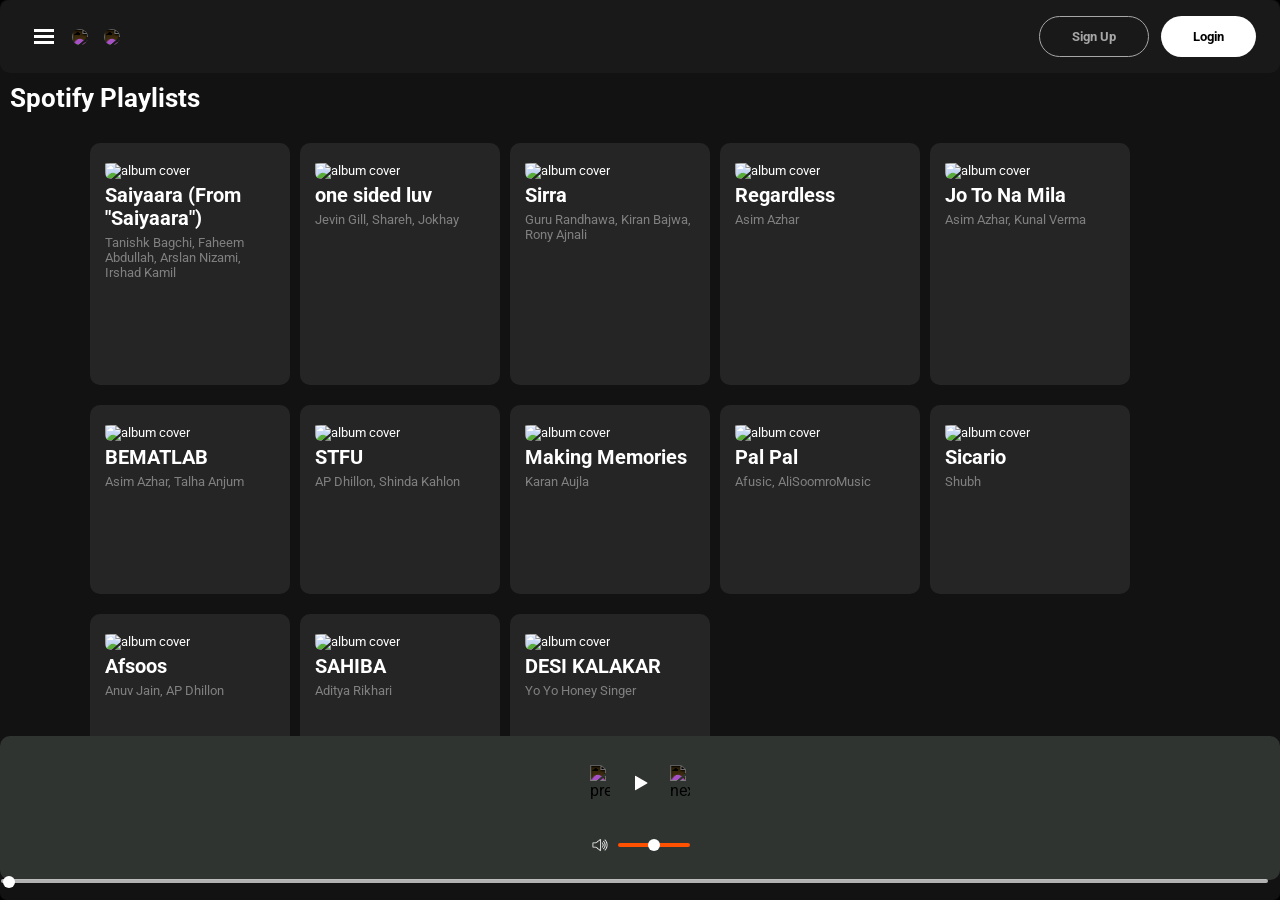
==== index/index.html @ 64549aa1 "Added all the code files" ====
<!DOCTYPE html>
<html lang="en">

<head>
    <meta charset="UTF-8">
    <meta name="viewport" content="width=device-width, initial-scale=1.0">
    <link rel="stylesheet" href="/style/style2.css">
    <link rel="stylesheet" href="/style/utility.css">
    <link rel="preconnect" href="https://fonts.googleapis.com">
    <link rel="preconnect" href="https://fonts.gstatic.com" crossorigin>
    <link rel="icon" class="invert" sizes="16x16" type="image/png"
        href="https://open.spotifycdn.com/cdn/images/favicon16.1c487bff.png">
    <link
        href="https://fonts.googleapis.com/css2?family=Butcherman&family=Martel+Sans:wght@600&family=Poppins:ital,wght@0,100;0,200;0,300;0,400;0,500;0,600;0,700;0,800;0,900;1,100;1,200;1,300;1,400;1,500;1,600;1,700;1,800;1,900&family=Roboto:ital,wght@0,100..900;1,100..900&display=swap"
        rel="stylesheet">
    <title>Spotify - Web Player: Music for everyone</title>
</head>

<body>
    <div class="container flex bg-black">
        
        <div class="left">
            <div class="close">
                <img width="25px" class="invert close-img" src="/img/cross.svg" alt="cross">
            </div>
            <div class="home bg-gray rounded margin-1 padding-1">
                <div class="logo flex align-item"><img class="invert" src="/img/logo.svg" alt="logo">Spotify</div>
                <ul>
                    <li><img class="invert" src="/img/home.svg" alt="home">Home</li>
                    <li><img class="invert" src="/img/search.svg" alt="search">Search</li>
                </ul>
            </div>

            <div class="library bg-gray rounded padding-1 margin-1">
                <div class="heading flex align-item">
                    <h2>Your Library</h2>
                    <button><img class="invert justify-center" src="/img/plus.svg" alt="plus"></button>
                </div>

                <div class="songslist">
                    <ul>
                    </ul>
                </div>

                <div class="footer">
                    <div><a href="https://www.spotify.com/pk-en/legal/">Legal</a></div>
                    <div><a href="https://www.spotify.com/pk-en/safetyandprivacy/">Safety & Privacy Center</a></div>
                    <div><a href="https://www.spotify.com/pk-en/legal/privacy-policy/">Privacy Policy</a></div>
                    <div><a href="https://www.spotify.com/pk-en/legal/cookies-policy/">Cookies</a></div>
                    <div><a href="https://www.spotify.com/pk-en/legal/privacy-policy/#s3">About Ads</a></div>
                    <div><a href="https://www.spotify.com/pk-en/accessibility/">Accessibility</a></div>
                </div>
            </div>
        </div>

        <div class="right bg-gray rounded">
            <div class="header">
                <div class="nav">
                    <img src="/img/hamburger.svg" class="invert hamburger" alt="hamburger" height="20" width="20">
                    <img src="https://cdn.hugeicons.com/icons/arrow-left-01-stroke-sharp.svg" alt="back">
                    <img src="https://cdn.hugeicons.com/icons/arrow-right-01-stroke-standard.svg" alt="forward">
                </div>
                <div class="buttons">
                    <button>Sign Up</button>
                    <button>Login</button>
                </div>
            </div>



            <div class="spotifyPlaylists">
                <h1>Spotify Playlists</h1>
                <div class="card-container">
                    <div class="card" data-folder="songsNew">

                        <img class="play" src="/img/playButton.svg" alt="playbutton">
                        <img src="https://i.scdn.co/image/ab67616d00001e02a7e251b543c77a6ed356dfbe" alt="album cover">
                        <h2>Saiyaara (From "Saiyaara")</h2>
                        <p>Tanishk Bagchi, Faheem Abdullah, Arslan Nizami, Irshad Kamil</p>

                    </div>

                    <div class="card" data-folder="cs">
                        <img class="play" src="/img/playButton.svg" alt="playbutton">
                        <img src="https://i.scdn.co/image/ab67616d00001e0292e9ea8063b79cfb7c88a0ef" alt="album cover">
                        <h2>one sided luv</h2>
                        <p>Jevin Gill, Shareh, Jokhay</p>

                    </div>

                    <div class="card" data-folder="songs3">
                        <img class="play" src="/img/playButton.svg" alt="playbutton">
                        <img src="https://i.scdn.co/image/ab67616d00001e02bd7e1592d75a9ad8d211debd" alt="album cover">
                        <h2>Sirra</h2>
                        <p>Guru Randhawa, Kiran Bajwa, Rony Ajnali</p>

                    </div>
                    <div class="card" data-folder="songs4">
                        <img class="play" src="/img/playButton.svg" alt="playbutton">
                        <img src="https://i.scdn.co/image/ab67616d00001e021d0fb29c29b2b78eecd5fd6f" alt="album cover">
                        <h2>Regardless</h2>
                        <p>Asim Azhar</p>

                    </div>
                    <div class="card" data-folder="songs5">
                        <img class="play" src="/img/playButton.svg" alt="playbutton">
                        <img src="https://i.scdn.co/image/ab67616d0000b27337d2750688d2e36d8bf72b61" alt="album cover">
                        <h2>Jo To Na Mila</h2>
                        <p>Asim Azhar, Kunal Verma</p>

                    </div>
                    <div class="card" data-folder="songs6">
                        <img class="play" src="/img/playButton.svg" alt="playbutton">
                        <img src="https://i.scdn.co/image/ab67616d00001e022eaf108332063121a5691b13" alt="album cover">
                        <h2>BEMATLAB</h2>
                        <p>Asim Azhar, Talha Anjum</p>

                    </div>
                    <div class="card" data-folder="songs7">
                        <img class="play" src="/img/playButton.svg" alt="playbutton">
                        <img src="https://i.scdn.co/image/ab67616d0000b273123cdd6a61f9f07afb4eb11e" alt="album cover">
                        <h2>STFU</h2>
                        <p>AP Dhillon, Shinda Kahlon</p>

                    </div>

                    <div class="card" data-folder="songs8">
                        <img class="play" src="/img/playButton.svg" alt="playbutton">
                        <img src="https://i.scdn.co/image/ab67616d00001e02bb25239324c4e16ae01fda36" alt="album cover">
                        <h2>Making Memories</h2>
                        <p>Karan Aujla</p>

                    </div>
                    <div class="card" data-folder="songs9">
                        <img class="play" src="/img/playButton.svg" alt="playbutton">
                        <img src="http://i.scdn.co/image/ab67616d00001e0285c5968be0d0d9c545241124" alt="album cover">
                        <h2>Pal Pal</h2>
                        <p>Afusic, AliSoomroMusic</p>

                    </div>
                    <div class="card" data-folder="songs10">
                        <img class="play" src="/img/playButton.svg" alt="playbutton">
                        <img src="https://i.scdn.co/image/ab67616d0000b2738e1bd9f2ca754ace0396d72f" alt="album cover">
                        <h2>Sicario</h2>
                        <p>Shubh</p>

                    </div>
                    <div class="card" data-folder="songs11">
                        <img class="play" src="/img/playButton.svg" alt="playbutton">
                        <img src="https://i.scdn.co/image/ab67616d00001e028537cf974af2c408bdd8e1a6" alt="album cover">
                        <h2>Afsoos</h2>
                        <p>Anuv Jain, AP Dhillon</p>

                    </div>
                    <div class="card" data-folder="songs12">
                        <img class="play" src="/img/playButton.svg" alt="playbutton">
                        <img src="https://i.scdn.co/image/ab67616d00001e020a47bbe7141fdfe0eb2cdba7" alt="album cover">
                        <h2>SAHIBA</h2>
                        <p>Aditya Rikhari</p>

                    </div>
                    <div class="card" data-folder="songs13">
                        <img class="play" src="/img/playButton.svg" alt="playbutton">
                        <img src="https://i.scdn.co/image/ab67616d00001e0265ce8c712e4fb894bc88461b" alt="album cover">
                        <h2>DESI KALAKAR</h2>
                        <p>Yo Yo Honey Singer</p>

                    </div>

                </div>

            </div>

            <div class="playbar">

                <div class="songinfo">
                </div>
                <div class="songbuttons invert">
                    <img id="previous" width="23" src="https://cdn-icons-png.flaticon.com/512/8839/8839055.png"
                        alt="previous">
                    <img id="play" src="/img/playButton.svg" alt="play">
                    <img id="next" width="17" src="https://cdn-icons-png.flaticon.com/512/6364/6364389.png" alt="next">
                </div>

                <div class="voltime">

                    <div class="songtime"> </div>
                    <div class="volume-control">
                        <img src="/img/volume.png" alt="volume" class="volume-icon invert">
                        <input type="range" min="0" max="100" value="50" class="volume-slider">
                    </div>

                </div>

            </div>

            <div class="seekbar">
                <div class="circle"></div>
            </div>

        </div>
    </div>
    <script src="/script/script2.js"></script>
</body>

</html>
---- style/style2.css ----
* {
    margin: 0;
    padding: 0;
    box-sizing: border-box;
    font-family: 'Roboto', sans-serif;
}

body {
    background-color: black;
    color: white;
}

html,
body {
    height: 100%;
    /* overflow: hidden; */
}

.container {
    display: flex;
    height: 100%;
    overflow: hidden;
}

.logo {
    gap: 2px;
    font-weight: bold;
    display: flex;
    align-items: center;
}

.left {
    width: 25vw;
    padding: 3px 5px;
    display: flex;
    flex-direction: column;
    height: 100vh;
    position: relative;
}

.right {
    width: 75vw;
    margin: 9px 3px 0 0;
    height: 100%;
    position: relative;

}

.home ul li {
    list-style: none;
    display: flex;
    gap: 18px;
    padding-top: 12px;
    font-weight: bold;
    align-items: center;
    width: 20px;
}

.library {
    flex: 1;
    display: flex;
    flex-direction: column;
    margin-top: 10px;
    padding-left: 12px;
    position: relative;
    overflow: hidden;
}

.heading {
    padding: 10px 8px;
    font-size: 10px;
    display: flex;
    align-items: center;
    margin: -10px 0;
}

.heading button {
    background: none;
    border: none;
    cursor: pointer;
    padding: 8px;
    border-radius: 50%;
    transition: background-color 0.2s ease;
    display: flex;
    align-items: center;
    justify-content: center;
    margin-left: auto;
}

.heading button:hover {
    background-color: rgba(255, 255, 255, 0.1);
}

.heading button img {
    width: 16px;
    height: 16px;
}

.songslist {
    flex: 1;
    overflow-y: scroll;
    margin: 12px 0;
    padding-right: 8px;
    scrollbar-color: gray;
    scroll-behavior: smooth;
}

.songslist ul {
    padding: 0;
    margin: 0;
}

.songslist ul li {
    list-style-type: decimal;
    display: flex;
    gap: 34px;
    cursor: pointer;
    border: 1px solid gray;
    margin: 5px 0;
    padding: 12px 5px 10px 10px;
    border-radius: 5px;
    max-height: 100vh;
    font-size: 14px;
    align-items: center;
}

.songslist ul li img {
    width: 20px;
}

.playnow {
    display: flex;
    align-items: center;
    justify-content: center;
    padding: 10px 34px;
}

.playnow span {
    font-size: 15px;
    width: 63px;
    padding: 0 9px;
}

.footer {
    display: flex;
    flex-wrap: wrap;
    font-size: 14px;
    align-items: center;
    gap: 22px;
    position: relative;
    bottom: 0;
    padding: 15px 12px;
}

.footer a {
    color: gray;
    text-decoration: none;
}

.header {
    display: flex;
    justify-content: space-between;
    align-items: center;
    padding: 16px 24px;
    background-color: rgb(26, 25, 25);
    border-radius: 10px;
}

.nav {
    display: flex;
    gap: 0;
    align-items: center;
}

.nav :nth-child(2),
.nav :nth-child(3) {
    width: 32px;
    height: 32px;
    padding: 8px;
    border-radius: 50%;
    cursor: pointer;
    transition: background-color 0.2s ease;
    filter: invert(1);
}

.nav img:hover {
    background-color: rgba(255, 255, 255, 0.1);
}

.buttons {
    display: flex;
    gap: 12px;
}

.buttons button {
    padding: 12px 32px;
    border-radius: 24px;
    border: none;
    font-weight: bold;
    cursor: pointer;
    transition: all 0.2s ease;
}

.buttons button:first-child {
    background: transparent;
    color: #a7a7a7;
    border: 1px solid #a7a7a7;
}

.buttons button:first-child:hover {
    color: white;
    border-color: white;
    transform: scale(1.05);
}

.buttons button:last-child {
    background: white;
    color: black;
}

.buttons button:last-child:hover {
    background: #e6e6e6;
    transform: scale(1.05);
}

.spotifyPlaylists {
    padding: 10px;
    font-size: 13px;
    overflow-y: auto;
    height: calc(100% - 60px);
    /* Adjust based on header height */
    display: flex;
    flex-direction: column;
}

.seekbar-container {
    order: 3;
    width: 100%;
    height: 20px;
    display: flex;
}

.playbar {
    display: flex;
    position: absolute;
    bottom: 20px;
    background-color: #303431;
    width: 99.5%;
    padding: 18px 10px;
    border-radius: 10px;
    left: 0;
    flex-direction: column;
    gap: 10px;
    align-items: center;
    justify-content: center;
}

.contain.scroll-x {
    display: flex;
    overflow-x: auto;
    gap: 16px;
    padding-bottom: 8px;
    scroll-behavior: smooth;
}

.hamburger {
    width: 40px;
    height: 40px;
    display: none;
    cursor: pointer;
}

.card-container {
    display: flex;
    flex-wrap: wrap;
    gap: 10px;
    padding: 20px;
    position: relative;
    overflow-y: auto;
    /* Enable vertical scrolling */
    max-height: calc(100% - 110px);
    /* Adjust based on your needs */
    flex: 1;
}

.card {
    min-width: 200px;
    width: 180px;
    font-size: 13px;
    padding: 15px;
    background-color: #252525;
    border-radius: 10px;
    overflow: hidden;
    cursor: pointer;
    position: relative;
    margin-top: 10px;
    left: 60px;
}

.card>* {
    padding-top: 5px;
}

.card img {
    width: 100%;
    object-fit: contain;
    border-radius: 6px;
}

.card p {
    color: gray;
}

.card .play {
    width: 40px;
    background-color: #18ef18;
    border-radius: 30px;
    padding: 7px;
    position: absolute;
    left: 150px;
    top: 210px;
    opacity: 0;
    transition: top 0.4s ease, opacity 0.4s ease;
}

.card:hover .play {
    top: 130px;
    /* move up on hover */
    opacity: 1;
}

.cardContainer::-webkit-scrollbar {
    width: 8px;
}

.cardContainer::-webkit-scrollbar-thumb {
    background-color: #3a3a3a;
    border-radius: 10px;
}

.songbuttons {
    width: 25px;
    height: 23px;
    display: flex;
    gap: 20px;
    justify-content: center;
    cursor: pointer;
    align-items: center;
    position: relative;
}

.seekbar {
    height: 0;
    width: 98.5%;
    border: 2px solid rgba(255, 255, 255, 0.67);
    position: absolute;
    bottom: 16px;
    border-radius: 20px;
    margin: 1px;
    cursor: pointer;
}

.circle {
    width: 12px;
    height: 12px;
    background-color: rgb(255, 255, 255);
    position: absolute;
    bottom: -6px;
    left: 0%;
    border-radius: 23px;
    transition: left 0.5s;
}

.songinfo {
    position: absolute;
    left: 15px;
    font-size: 14px;
    color: white;
    overflow-wrap: break-word;
    width: 30%;
}


.voltime {
    display: flex;
    position: absolute;
    right: 30px;
    gap: 23px;
    align-items: center;
}

.songtime {
    font-size: 14px;
    color: white;
    white-space: nowrap;
    display: flex;

}

#play,
#previous,
#next {
    width: 20px;
}

.close>img {
    position: absolute;
    right: 40px;
    top: 32px;
    display: none;
}

/* Volume Control Styles */
.volume-control {
    display: flex;
    align-items: center;
    gap: 8px;
    width: 120px;
}

.volume-icon {
    width: 20px;
    height: 20px;
    transition: transform 0.2s ease;
}

.volume-icon:hover {
    transform: scale(1.1);
}


.volume-slider {
    appearance: 1;
    -webkit-appearance: none;
    width: 100%;
    height: 4px;
    background: #ff5100;
    border-radius: 5px;
    outline: none;
    cursor: pointer;
    transition: background 0.2s ease;
}

.volume-slider:hover {
    background: #f58d05;
}

.volume-slider::-webkit-slider-thumb {
    -webkit-appearance: none;
    width: 12px;
    height: 12px;
    background: white;
    border-radius: 50%;
    cursor: pointer;
    transition: transform 0.2s ease;
}

.volume-slider::-webkit-slider-thumb:hover {
    transform: scale(1.2);
}

/* Responsive Enhancements */
@media (max-width: 1570px) {
    .left {
        position: absolute;
        left: -125%;
        transition: left 0.4s ease;
        z-index: 999;
        width: 425px;
        min-height: 100%;
        background-color: black;
        margin: 0px;
        padding: 0px;
        overflow: hidden;
    }

    .left.active {
        left: 0;
    }

    .right {
        width: 100vw;
        margin: 0px;
        height: 100%;
        position: relative;
    }

    .playbar {
        flex-direction: column;
        gap: 10px;
        padding: 15px 10px;
        width: 100vw;
        align-items: flex-start;
        background-color: #303431;
    }

    .songinfo,
    .songbuttons {
        position: static;
        width: 100%;
        text-align: center;
        margin-top: 5px;
        justify-content: center;
    }



    .songinfo div {
        word-break: break-all;
    }

    .seekbar {
        position: absolute;
        margin-top: 12px;
        width: 99%;
        left: 1;
    }

    .circle {
        position: relative;
        bottom: 5px;
    }

    .hamburger {
        display: block;
        cursor: pointer;
        z-index: 1000;
    }

    .seekbar-container {
        order: 3;
        width: 100%;
        height: 20px;
        display: flex;
        justify-content: center;
    }

    .volume-control {
        position: static;
        justify-content: center;
        margin-top: 10px;
    }

    .voltime {
        position: static;
        justify-content: center;
        width: 50%;
        margin: 0px auto;
        align-items: center;
    }

    .volume-control {
        padding: 10px;
    }


    .voltime {
        flex-direction: column;
        gap: 6px;
        margin-top: 5px;
    }
}

@media(min-width: 1800px) {
    .left {
        width: 23vw;
    }

    .right {
        width: 78vw;
    }

    .songslist ul li {
        justify-content: space-between;
    }
}

@media(max-width: 480px) {
    .left {
        min-height: 105%;
        overflow-x: hidden;
    }

    .spotifyPlaylists {
        font-size: 15px;
        padding: 0px;
        overflow: hidden;
    }

    .spotifyPlaylists>h1 {
        position: relative;
        left: 10px;
    }

    .card-container {
        overflow-y: scroll;
        justify-content: center;
        max-height: 65vh;
        padding: 20px 74px 0px 0px;
        overflow-x: hidden;
        left: -15px;
        margin-top: 5px;
        max-width: 100%;

    }

    .card {
        min-width: 365px;
        padding: 39px 5px;
    }

    .playbar {
        flex-wrap: wrap;
        margin: 2px;
        background-color: #303431;
    }

    .seekbar {
        width: 99%;
        left: 2px;
    }

    .songbuttons {
        margin-top: 10px;
        margin-bottom: 2px;
    }

    .volume-control {
        padding: 10px;
    }


    .voltime {
        flex-direction: column;
        gap: 6px;
        margin-top: 5px;
    }
}

@media(max-width: 400px) {
    .left {
        min-height: 108%;
    }
}

@media(max-width: 390px) {
    .left {
        min-height: 110%;
    }
}
---- style/utility.css ----
.flex {
    display: flex;
}

.justify-center {
    justify-content: center;
}

.align-item {
    align-items: center;
}

.border {
    border: 2px solid red;
    margin: 3px;
}

.bg-black {
    background-color: black;
    color: white;
}

.invert {
    filter: invert(1);
}

.bg-gray {
    background-color: #121212;
}

.rounded {
    border-radius: 7px;
}

.margin-1 {
    margin: 5px;
}

.padding-1 {
    padding: 20px;
}

.scroll-x {
    overflow-x: scroll;
}

::-webkit-scrollbar {
    width: 8px;
}

::-webkit-scrollbar-track {
    background: #111;
    /* dark track to match black background */
}

::-webkit-scrollbar-thumb {
    background: #272727;
}

::-webkit-scrollbar-thumb:hover {
    background: #888;
    /* lighter on hover */
}
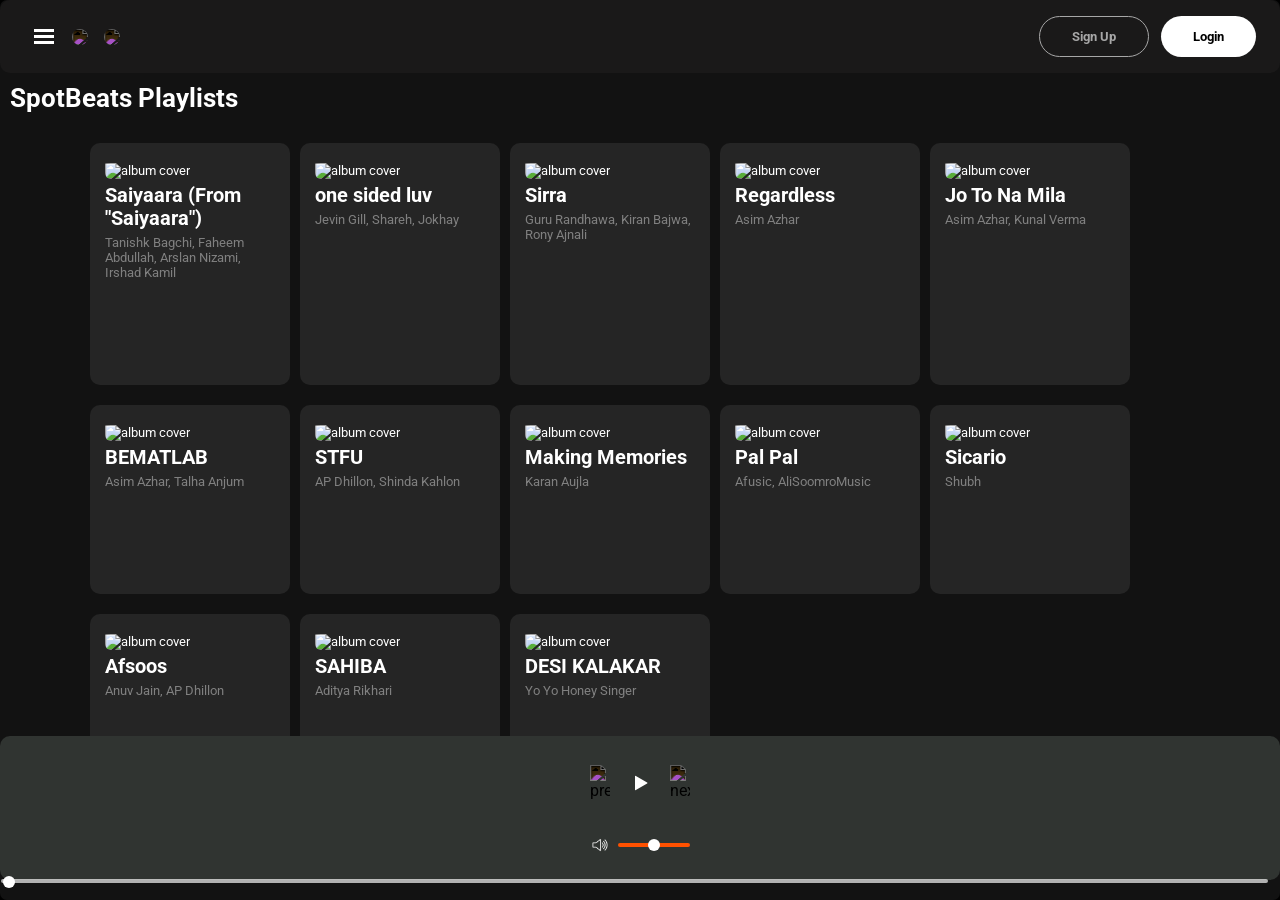
==== commit cf494d45: "Corrected the songs folder path" ====
--- a/index/index.html
+++ b/index/index.html
@@ -13,7 +13,7 @@
     <link
         href="https://fonts.googleapis.com/css2?family=Butcherman&family=Martel+Sans:wght@600&family=Poppins:ital,wght@0,100;0,200;0,300;0,400;0,500;0,600;0,700;0,800;0,900;1,100;1,200;1,300;1,400;1,500;1,600;1,700;1,800;1,900&family=Roboto:ital,wght@0,100..900;1,100..900&display=swap"
         rel="stylesheet">
-    <title>Spotify - Web Player: Music for everyone</title>
+    <title>SpotBeats - Web Player: Music for everyone</title>
 </head>
 
 <body>
@@ -24,7 +24,7 @@
                 <img width="25px" class="invert close-img" src="/img/cross.svg" alt="cross">
             </div>
             <div class="home bg-gray rounded margin-1 padding-1">
-                <div class="logo flex align-item"><img class="invert" src="/img/logo.svg" alt="logo">Spotify</div>
+                <div class="logo flex align-item"><img class="invert" src="/img/logo.svg" alt="logo">SpotBeats</div>
                 <ul>
                     <li><img class="invert" src="/img/home.svg" alt="home">Home</li>
                     <li><img class="invert" src="/img/search.svg" alt="search">Search</li>
@@ -69,7 +69,7 @@
 
 
             <div class="spotifyPlaylists">
-                <h1>Spotify Playlists</h1>
+                <h1>SpotBeats Playlists</h1>
                 <div class="card-container">
                     <div class="card" data-folder="songsNew">
 
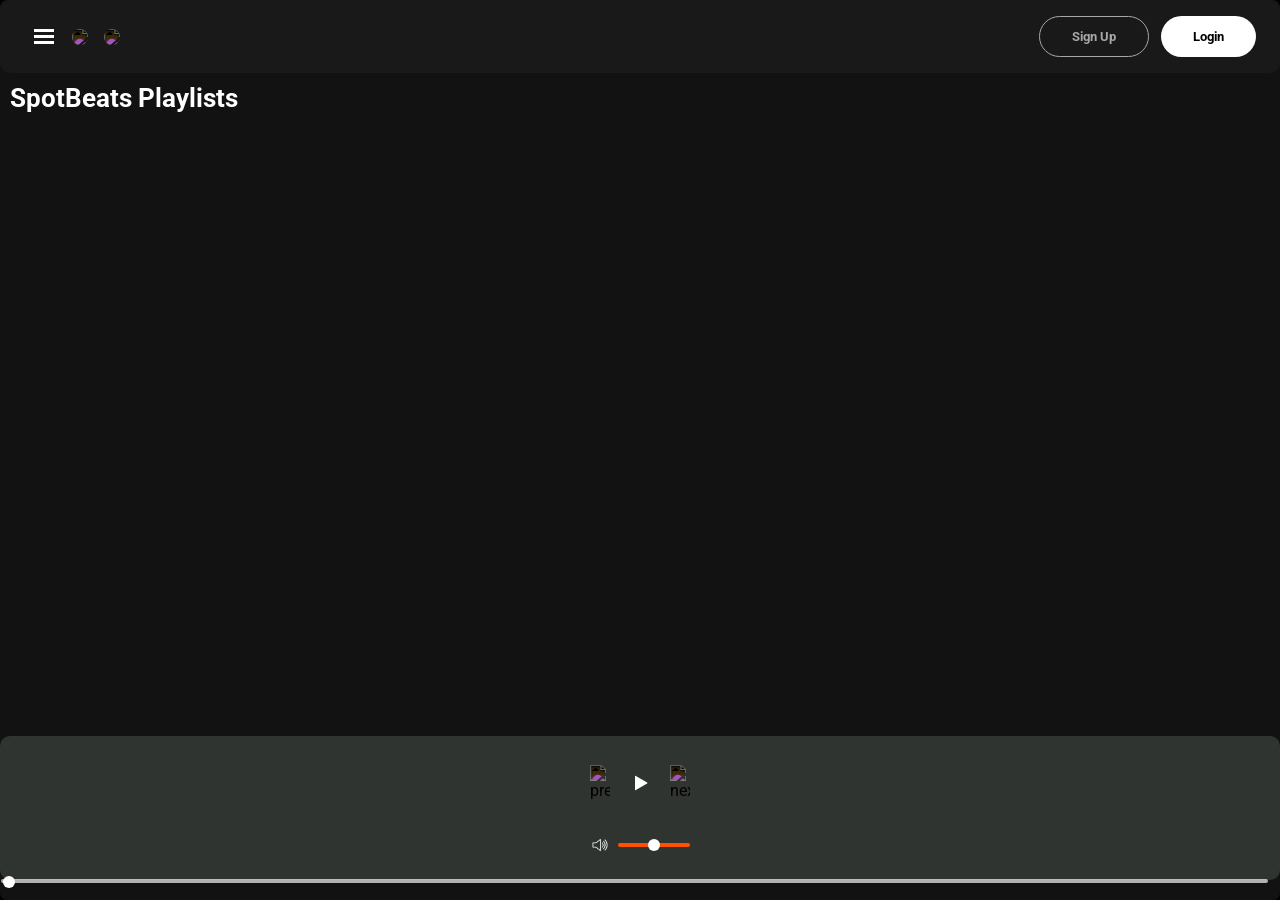
==== commit f7165f88: ""Created the json files for the card and Songs"" ====
--- a/index/index.html
+++ b/index/index.html
@@ -70,103 +70,9 @@
 
             <div class="spotifyPlaylists">
                 <h1>SpotBeats Playlists</h1>
+                
                 <div class="card-container">
-                    <div class="card" data-folder="songsNew">
-
-                        <img class="play" src="/img/playButton.svg" alt="playbutton">
-                        <img src="https://i.scdn.co/image/ab67616d00001e02a7e251b543c77a6ed356dfbe" alt="album cover">
-                        <h2>Saiyaara (From "Saiyaara")</h2>
-                        <p>Tanishk Bagchi, Faheem Abdullah, Arslan Nizami, Irshad Kamil</p>
-
-                    </div>
-
-                    <div class="card" data-folder="cs">
-                        <img class="play" src="/img/playButton.svg" alt="playbutton">
-                        <img src="https://i.scdn.co/image/ab67616d00001e0292e9ea8063b79cfb7c88a0ef" alt="album cover">
-                        <h2>one sided luv</h2>
-                        <p>Jevin Gill, Shareh, Jokhay</p>
-
-                    </div>
-
-                    <div class="card" data-folder="songs3">
-                        <img class="play" src="/img/playButton.svg" alt="playbutton">
-                        <img src="https://i.scdn.co/image/ab67616d00001e02bd7e1592d75a9ad8d211debd" alt="album cover">
-                        <h2>Sirra</h2>
-                        <p>Guru Randhawa, Kiran Bajwa, Rony Ajnali</p>
-
-                    </div>
-                    <div class="card" data-folder="songs4">
-                        <img class="play" src="/img/playButton.svg" alt="playbutton">
-                        <img src="https://i.scdn.co/image/ab67616d00001e021d0fb29c29b2b78eecd5fd6f" alt="album cover">
-                        <h2>Regardless</h2>
-                        <p>Asim Azhar</p>
-
-                    </div>
-                    <div class="card" data-folder="songs5">
-                        <img class="play" src="/img/playButton.svg" alt="playbutton">
-                        <img src="https://i.scdn.co/image/ab67616d0000b27337d2750688d2e36d8bf72b61" alt="album cover">
-                        <h2>Jo To Na Mila</h2>
-                        <p>Asim Azhar, Kunal Verma</p>
-
-                    </div>
-                    <div class="card" data-folder="songs6">
-                        <img class="play" src="/img/playButton.svg" alt="playbutton">
-                        <img src="https://i.scdn.co/image/ab67616d00001e022eaf108332063121a5691b13" alt="album cover">
-                        <h2>BEMATLAB</h2>
-                        <p>Asim Azhar, Talha Anjum</p>
-
-                    </div>
-                    <div class="card" data-folder="songs7">
-                        <img class="play" src="/img/playButton.svg" alt="playbutton">
-                        <img src="https://i.scdn.co/image/ab67616d0000b273123cdd6a61f9f07afb4eb11e" alt="album cover">
-                        <h2>STFU</h2>
-                        <p>AP Dhillon, Shinda Kahlon</p>
-
-                    </div>
-
-                    <div class="card" data-folder="songs8">
-                        <img class="play" src="/img/playButton.svg" alt="playbutton">
-                        <img src="https://i.scdn.co/image/ab67616d00001e02bb25239324c4e16ae01fda36" alt="album cover">
-                        <h2>Making Memories</h2>
-                        <p>Karan Aujla</p>
-
-                    </div>
-                    <div class="card" data-folder="songs9">
-                        <img class="play" src="/img/playButton.svg" alt="playbutton">
-                        <img src="http://i.scdn.co/image/ab67616d00001e0285c5968be0d0d9c545241124" alt="album cover">
-                        <h2>Pal Pal</h2>
-                        <p>Afusic, AliSoomroMusic</p>
-
-                    </div>
-                    <div class="card" data-folder="songs10">
-                        <img class="play" src="/img/playButton.svg" alt="playbutton">
-                        <img src="https://i.scdn.co/image/ab67616d0000b2738e1bd9f2ca754ace0396d72f" alt="album cover">
-                        <h2>Sicario</h2>
-                        <p>Shubh</p>
-
-                    </div>
-                    <div class="card" data-folder="songs11">
-                        <img class="play" src="/img/playButton.svg" alt="playbutton">
-                        <img src="https://i.scdn.co/image/ab67616d00001e028537cf974af2c408bdd8e1a6" alt="album cover">
-                        <h2>Afsoos</h2>
-                        <p>Anuv Jain, AP Dhillon</p>
-
-                    </div>
-                    <div class="card" data-folder="songs12">
-                        <img class="play" src="/img/playButton.svg" alt="playbutton">
-                        <img src="https://i.scdn.co/image/ab67616d00001e020a47bbe7141fdfe0eb2cdba7" alt="album cover">
-                        <h2>SAHIBA</h2>
-                        <p>Aditya Rikhari</p>
-
-                    </div>
-                    <div class="card" data-folder="songs13">
-                        <img class="play" src="/img/playButton.svg" alt="playbutton">
-                        <img src="https://i.scdn.co/image/ab67616d00001e0265ce8c712e4fb894bc88461b" alt="album cover">
-                        <h2>DESI KALAKAR</h2>
-                        <p>Yo Yo Honey Singer</p>
-
-                    </div>
-
+        
                 </div>
 
             </div>
